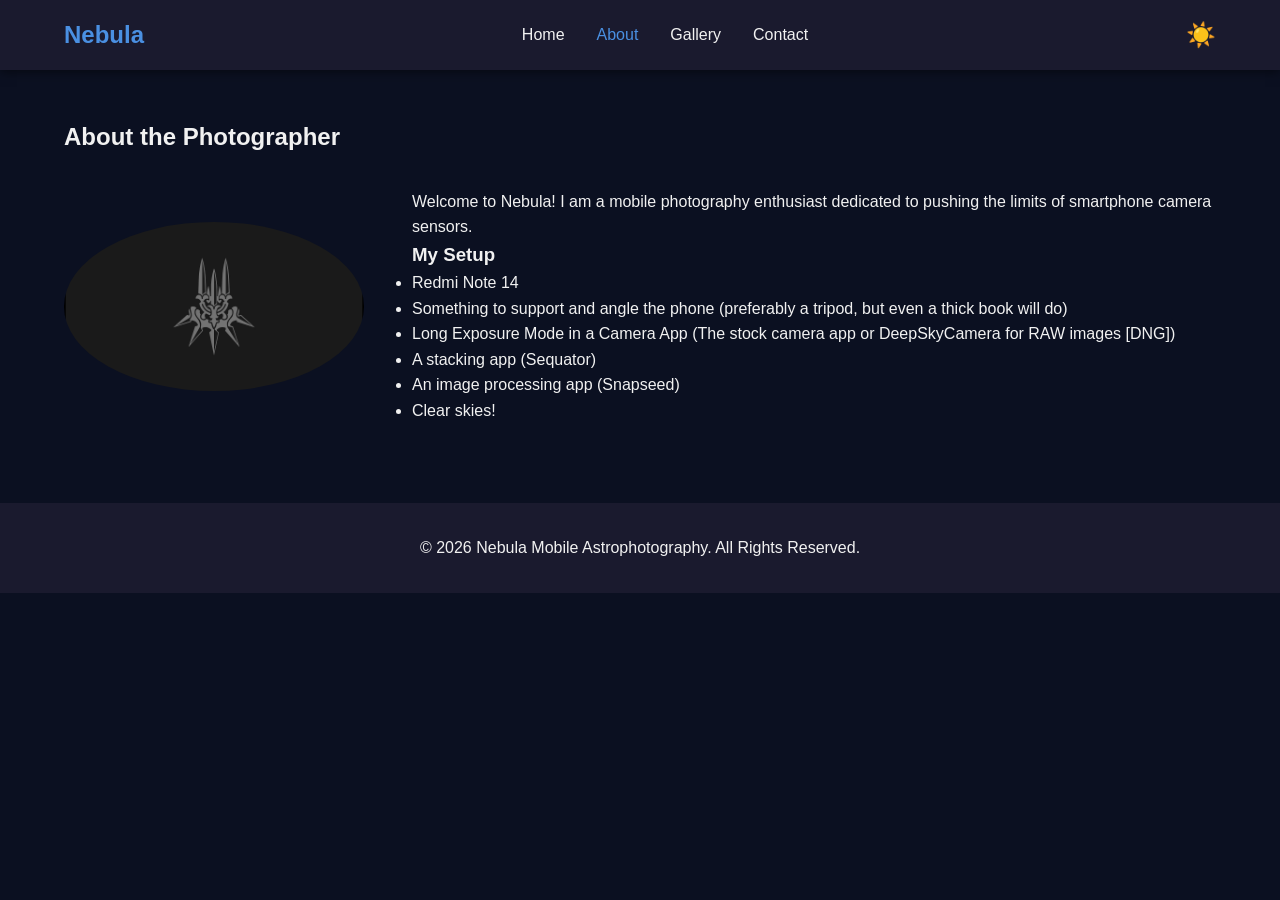
==== about.html @ 1508dc57 "Add Nebula site: pages, assets, styles, scripts Add complete Nebula mobile astrophotography site: in" ====
<!DOCTYPE html>
<html lang="en">
<head>
    <meta charset="UTF-8">
    <meta name="viewport" content="width=device-width, initial-scale=1.0">
    <title>About | Nebula</title>
    <link rel="stylesheet" href="css/style.css">
</head>
<body>
    <header>
        <nav class="navbar">
            <div class="logo">Nebula</div>
            <ul class="nav-links" id="nav-links">
                <li><a href="index.html">Home</a></li>
                <li><a href="about.html" class="active">About</a></li>
                <li><a href="gallery.html">Gallery</a></li>
                <li><a href="contact.html">Contact</a></li>
            </ul>
            <div class="nav-controls">
                <button id="theme-toggle" class="theme-btn">☀️</button>
                <div class="hamburger" id="hamburger">
                    <span></span>
                    <span></span>
                    <span></span>
                </div>
            </div>
        </nav>
    </header>

    <main>
        <section class="about-section">
            <h2>About the Photographer</h2>
            <div class="about-flex">
                <img src="images/photographer.jpg" alt="Photographer Profile" class="profile-img">
                <div class="about-text">
                    <p>Welcome to Nebula! I am a mobile photography enthusiast dedicated to pushing the limits of smartphone camera sensors.</p>
                    <h3>My Setup</h3>
                    <ul>
                        <li>Redmi Note 14</li>
                        <li>Something to support and angle the phone (preferably a tripod, but even a thick book will do)</li>
                        <li>Long Exposure Mode in a Camera App (The stock camera app or DeepSkyCamera for RAW images [DNG])</li>
                        <li>A stacking app (Sequator)</li>
                        <li>An image processing app (Snapseed)</li>
                        <li>Clear skies!</li>
                    </ul>
                </div>
            </div>
        </section>
    </main>

    <footer>
        <p>&copy; 2026 Nebula Mobile Astrophotography. All Rights Reserved.</p>   
    </footer>

    <script src="js/script.js"></script>
</body>
</html>
---- css/style.css ----
/* Custom Properties for Theming */
:root {
    --bg-color: #0b1021;
    --text-color: #f1f1f1;
    --primary-color: #4a90e2;
    --nav-bg: #1a1a2e;
    --card-bg: #16213e;
    --error-color: #e74c3c;
}

/* Light Theme Variables applied via JS */
.light-mode {
    --bg-color: #f4f4f9;
    --text-color: #333333;
    --nav-bg: #ffffff;
    --card-bg: #e2e2e2;
}

/* Reset & Base Styles */
* {
    margin: 0;
    padding: 0;
    box-sizing: border-box;
}

body {
    font-family: 'Segoe UI', Tahoma, Geneva, Verdana, sans-serif;
    background-color: var(--bg-color);
    color: var(--text-color);
    transition: background-color 0.3s, color 0.3s;
    line-height: 1.6;
}

/* Navigation - Flexbox */
.navbar {
    display: flex;
    justify-content: space-between;
    align-items: center;
    padding: 1rem 5%;
    background-color: var(--nav-bg);
    box-shadow: 0 2px 10px rgba(0,0,0,0.5);
}

.logo {
    font-size: 1.5rem;
    font-weight: bold;
    color: var(--primary-color);
}

.nav-links {
    list-style: none;
    display: flex;
    gap: 2rem;
}

.nav-links a {
    text-decoration: none;
    color: var(--text-color);
    font-weight: 500;
    transition: color 0.3s;
}

.nav-links a:hover, .nav-links a.active {
    color: var(--primary-color);
}

.nav-controls {
    display: flex;
    align-items: center;
    gap: 1rem;
}

.theme-btn {
    background: none;
    border: none;
    font-size: 1.5rem;
    cursor: pointer;
}

.hamburger {
    display: none;
    flex-direction: column;
    gap: 5px;
    cursor: pointer;
}

.hamburger span {
    width: 25px;
    height: 3px;
    background-color: var(--text-color);
    transition: 0.3s;
}

/* Hero Section - Flexbox */
.hero {
    display: flex;
    align-items: center;
    justify-content: space-between;
    padding: 4rem 5%;
    gap: 2rem;
}

.hero-content {
    flex: 1;
}

.hero-content h1 {
    font-size: 2.5rem;
    margin-bottom: 1rem;
}

.hero-image {
    flex: 1;
}

.hero-image img {
    width: 100%;
    border-radius: 10px;
    box-shadow: 0 4px 15px rgba(0,0,0,0.5);
}

.btn {
    display: inline-block;
    padding: 10px 20px;
    background-color: var(--primary-color);
    color: #fff;
    text-decoration: none;
    border: none;
    border-radius: 5px;
    cursor: pointer;
    font-size: 1rem;
    margin-top: 1rem;
}

/* Highlights Grid */
.highlights {
    padding: 3rem 5%;
    text-align: center;
}

.grid-container {
    display: grid;
    grid-template-columns: repeat(auto-fit, minmax(250px, 1fr));
    gap: 2rem;
    margin-top: 2rem;
}

.card {
    background-color: var(--card-bg);
    padding: 2rem;
    border-radius: 10px;
    transition: transform 0.3s;
}

.card:hover {
    transform: translateY(-5px);
}

/* Gallery Grid */
.gallery-section {
    padding: 3rem 5%;
    text-align: center;
}

.gallery-grid {
    display: grid;
    grid-template-columns: repeat(auto-fit, minmax(250px, 1fr));
    gap: 15px;
    margin-top: 2rem;
}

.gallery-img {
    width: 100%;
    height: 250px;
    object-fit: cover;
    border-radius: 8px;
    cursor: pointer;
    transition: transform 0.3s;
}

.gallery-img:hover {
    transform: scale(1.05);
}

/* Modal Styling */
.modal {
    display: none;
    position: fixed;
    z-index: 1000;
    left: 0;
    top: 0;
    width: 100%;
    height: 100%;
    background-color: rgba(0,0,0,0.9);
}

.modal-content {
    margin: auto;
    display: block;
    max-width: 80%;
    max-height: 80vh;
    margin-top: 5%;
}

#modal-caption {
    margin: auto;
    display: block;
    width: 80%;
    text-align: center;
    color: #ccc;
    padding: 10px 0;
}

.close-modal {
    position: absolute;
    top: 20px;
    right: 35px;
    color: #f1f1f1;
    font-size: 40px;
    font-weight: bold;
    cursor: pointer;
}

/* About Section */
.about-section {
    padding: 3rem 5%;
}

.about-flex {
    display: flex;
    gap: 3rem;
    align-items: center;
    margin-top: 2rem;
}

.profile-img {
    width: 300px;
    border-radius: 50%;
}

/* Contact Form */
.contact-section {
    padding: 3rem 5%;
    max-width: 600px;
    margin: 0 auto;
}

.form-group {
    margin-bottom: 1.5rem;
    display: flex;
    flex-direction: column;
    text-align: left;
}

.form-group input, .form-group textarea {
    padding: 10px;
    border: 1px solid #555;
    border-radius: 5px;
    background-color: var(--card-bg);
    color: var(--text-color);
}

.error-msg {
    color: var(--error-color);
    font-size: 0.85rem;
    margin-top: 5px;
    display: none;
}

.success-msg {
    color: #2ecc71;
    margin-top: 15px;
    font-weight: bold;
}

/* Footer */
footer {
    text-align: center;
    padding: 2rem;
    background-color: var(--nav-bg);
    margin-top: 2rem;
}

footer a {
    color: var(--primary-color);
    text-decoration: none;
}

/* Responsive Media Queries */
@media (max-width: 768px) {
    .nav-links {
        display: none; /* Hidden by default on mobile */
        flex-direction: column;
        position: absolute;
        top: 60px;
        left: 0;
        width: 100%;
        background-color: var(--nav-bg);
        text-align: center;
        padding: 1rem 0;
    }

    .nav-links.active {
        display: flex; /* Shown when toggled by JS */
    }

    .hamburger {
        display: flex;
    }

    .hero {
        flex-direction: column;
        text-align: center;
    }
    
    .about-flex {
        flex-direction: column;
    }
}

.center-title { text-align: center; }
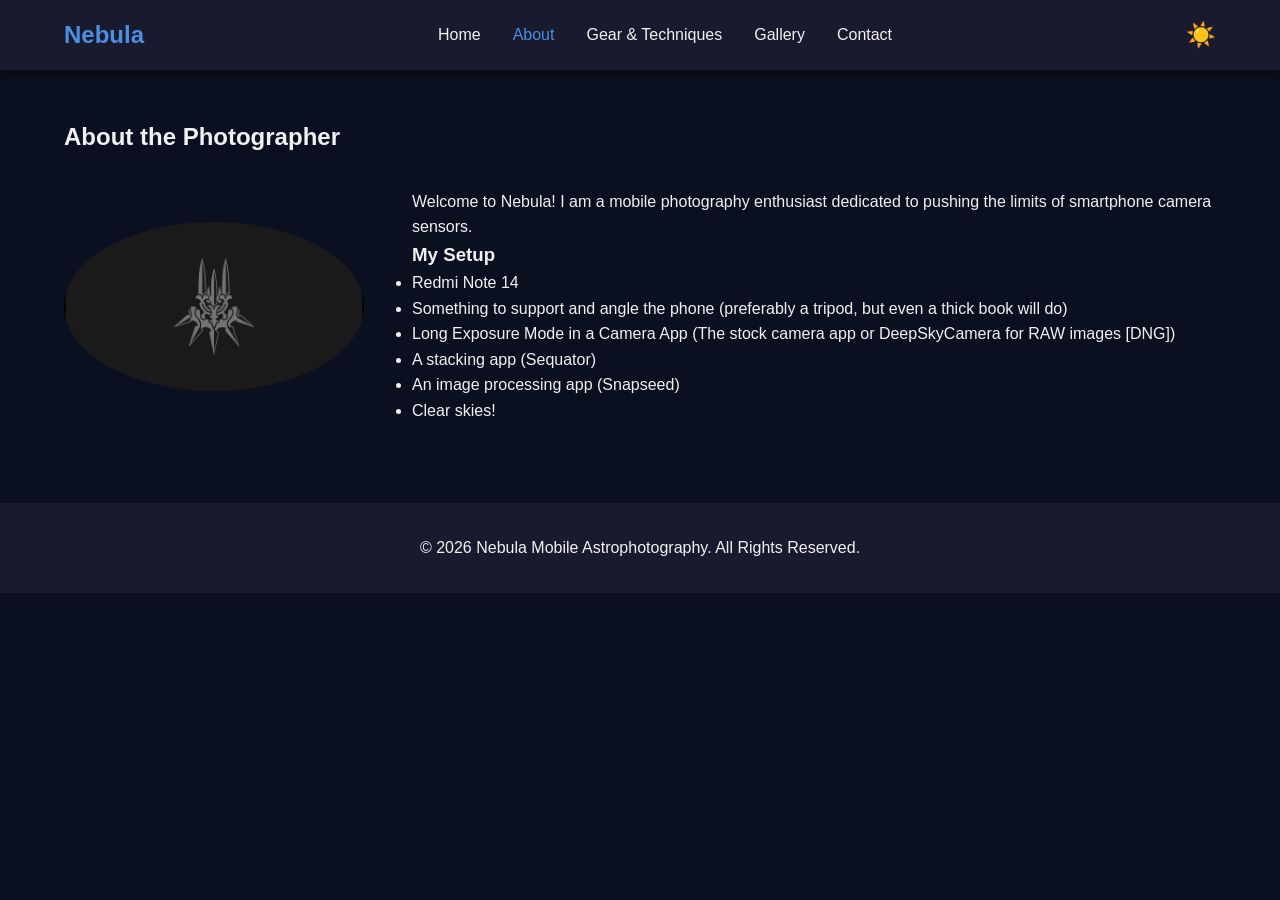
==== commit 7984526a: "Add Gear page and accessibility/UI improvements Introduce a new gear.html page with phone settings, " ====
--- a/about.html
+++ b/about.html
@@ -3,7 +3,9 @@
 <head>
     <meta charset="UTF-8">
     <meta name="viewport" content="width=device-width, initial-scale=1.0">
+    <meta name="description" content="Meet the photographer behind Nebula and the smartphone setup used to shoot the night sky.">
     <title>About | Nebula</title>
+    <link rel="icon" href="data:image/svg+xml,<svg xmlns=%22http://www.w3.org/2000/svg%22 viewBox=%220 0 100 100%22><text y=%22.9em%22 font-size=%2290%22>%F0%9F%8C%8C</text></svg>">
     <link rel="stylesheet" href="css/style.css">
 </head>
 <body>
@@ -13,16 +15,17 @@
             <ul class="nav-links" id="nav-links">
                 <li><a href="index.html">Home</a></li>
                 <li><a href="about.html" class="active">About</a></li>
+                <li><a href="gear.html">Gear &amp; Techniques</a></li>
                 <li><a href="gallery.html">Gallery</a></li>
                 <li><a href="contact.html">Contact</a></li>
             </ul>
             <div class="nav-controls">
-                <button id="theme-toggle" class="theme-btn">☀️</button>
-                <div class="hamburger" id="hamburger">
+                <button id="theme-toggle" class="theme-btn" aria-label="Toggle light and dark theme">☀️</button>
+                <button class="hamburger" id="hamburger" aria-label="Toggle navigation menu" aria-expanded="false" aria-controls="nav-links">
                     <span></span>
                     <span></span>
                     <span></span>
-                </div>
+                </button>
             </div>
         </nav>
     </header>
--- a/css/style.css
+++ b/css/style.css
@@ -82,6 +82,17 @@
     flex-direction: column;
     gap: 5px;
     cursor: pointer;
+    background: none;
+    border: none;
+    padding: 4px;
+}
+
+.hamburger:focus-visible,
+.theme-btn:focus-visible,
+.nav-links a:focus-visible,
+.btn:focus-visible {
+    outline: 2px solid var(--primary-color);
+    outline-offset: 2px;
 }
 
 .hamburger span {
@@ -169,17 +180,30 @@
     margin-top: 2rem;
 }
 
+.gallery-item {
+    margin: 0;
+    overflow: hidden;
+    border-radius: 8px;
+}
+
 .gallery-img {
     width: 100%;
     height: 250px;
     object-fit: cover;
     border-radius: 8px;
     cursor: pointer;
+    display: block;
     transition: transform 0.3s;
 }
 
 .gallery-img:hover {
     transform: scale(1.05);
+}
+
+.gallery-item figcaption {
+    padding: 8px 4px;
+    font-size: 0.9rem;
+    opacity: 0.8;
 }
 
 /* Modal Styling */
@@ -215,10 +239,13 @@
     position: absolute;
     top: 20px;
     right: 35px;
+    background: none;
+    border: none;
     color: #f1f1f1;
     font-size: 40px;
     font-weight: bold;
     cursor: pointer;
+    line-height: 1;
 }
 
 /* About Section */
@@ -236,6 +263,86 @@
 .profile-img {
     width: 300px;
     border-radius: 50%;
+}
+
+/* Gear & Techniques Page */
+.gear-section {
+    padding: 3rem 5%;
+}
+
+.gear-layout {
+    display: grid;
+    grid-template-columns: 2.2fr 1fr;
+    gap: 2.5rem;
+    margin-top: 2rem;
+    align-items: start;
+}
+
+.gear-main {
+    display: flex;
+    flex-direction: column;
+    gap: 2.5rem;
+}
+
+.table-wrap,
+.workflow {
+    background-color: var(--card-bg);
+    padding: 1.5rem;
+    border-radius: 10px;
+}
+
+.specs-table {
+    width: 100%;
+    border-collapse: collapse;
+    margin-top: 1rem;
+}
+
+.specs-table caption {
+    text-align: left;
+    font-size: 0.85rem;
+    opacity: 0.7;
+    margin-bottom: 0.75rem;
+}
+
+.specs-table th,
+.specs-table td {
+    text-align: left;
+    padding: 0.75rem;
+    border-bottom: 1px solid rgba(255, 255, 255, 0.1);
+    vertical-align: top;
+}
+
+.specs-table th {
+    color: var(--primary-color);
+    font-size: 0.9rem;
+    text-transform: uppercase;
+    letter-spacing: 0.03em;
+}
+
+.workflow-list {
+    margin-top: 1rem;
+    padding-left: 1.25rem;
+    display: flex;
+    flex-direction: column;
+    gap: 0.75rem;
+}
+
+.gear-aside {
+    background-color: var(--card-bg);
+    padding: 1.5rem;
+    border-radius: 10px;
+    border-left: 3px solid var(--primary-color);
+}
+
+.gear-aside h3 {
+    margin-bottom: 0.75rem;
+}
+
+.gear-aside ul {
+    padding-left: 1.1rem;
+    display: flex;
+    flex-direction: column;
+    gap: 0.6rem;
 }
 
 /* Contact Form */
@@ -287,6 +394,32 @@
 }
 
 /* Responsive Media Queries */
+
+/* Tablet: tighten spacing and collapse the gear page to one column
+   before things drop all the way to the mobile layout below */
+@media (max-width: 1024px) {
+    .hero {
+        padding: 3rem 5%;
+    }
+
+    .gear-layout {
+        grid-template-columns: 1fr;
+    }
+
+    .gear-aside {
+        border-left: none;
+        border-top: 3px solid var(--primary-color);
+    }
+
+    .about-flex {
+        gap: 2rem;
+    }
+
+    .profile-img {
+        width: 220px;
+    }
+}
+
 @media (max-width: 768px) {
     .nav-links {
         display: none; /* Hidden by default on mobile */
@@ -316,6 +449,99 @@
     .about-flex {
         flex-direction: column;
     }
+
+    .table-wrap {
+        overflow-x: auto;
+    }
+
+    .specs-table {
+        min-width: 560px;
+    }
 }
 
 .center-title { text-align: center; }
+
+
+/* Fade Slider Container */
+.fade-slider-container {
+    position: relative;
+    max-width: 800px;
+    margin: 2rem auto 4rem auto;
+    border-radius: 10px;
+    overflow: hidden;
+    box-shadow: 0 4px 15px rgba(0,0,0,0.5);
+    background-color: var(--card-bg);
+}
+
+.slider-label {
+    position: absolute;
+    top: 15px;
+    left: 20px;
+    z-index: 3;
+    background: rgba(0, 0, 0, 0.6);
+    color: #fff;
+    padding: 5px 10px;
+    border-radius: 5px;
+    font-size: 0.9rem;
+}
+
+/* Base styling for both images */
+.fade-slider-container img {
+    width: 100%;
+    display: block;
+    aspect-ratio: 16/9;
+    object-fit: cover;
+}
+
+/* The processed image sits at the bottom */
+.slider-img-bottom {
+    position: relative;
+    z-index: 0;
+}
+
+/* The raw image sits directly on top */
+.slider-img-top {
+    position: absolute;
+    top: 0;
+    left: 0;
+    width: 100%;
+    height: 100%;
+    z-index: 1;
+    /* Opacity is controlled dynamically by JavaScript */
+}
+
+/* Range Input Styling */
+.opacity-slider {
+    position: absolute;
+    bottom: 30px;
+    left: 50%;
+    transform: translateX(-50%);
+    width: 80%;
+    z-index: 2;
+    -webkit-appearance: none;
+    appearance: none;
+    background: rgba(255, 255, 255, 0.4);
+    height: 6px;
+    border-radius: 5px;
+    outline: none;
+}
+
+.opacity-slider::-webkit-slider-thumb {
+    -webkit-appearance: none;
+    appearance: none;
+    width: 24px;
+    height: 24px;
+    border-radius: 50%;
+    background: var(--primary-color);
+    cursor: pointer;
+    box-shadow: 0 2px 6px rgba(0,0,0,0.8);
+}
+
+.opacity-slider::-moz-range-thumb {
+    width: 24px;
+    height: 24px;
+    border-radius: 50%;
+    background: var(--primary-color);
+    cursor: pointer;
+    box-shadow: 0 2px 6px rgba(0,0,0,0.8);
+}
